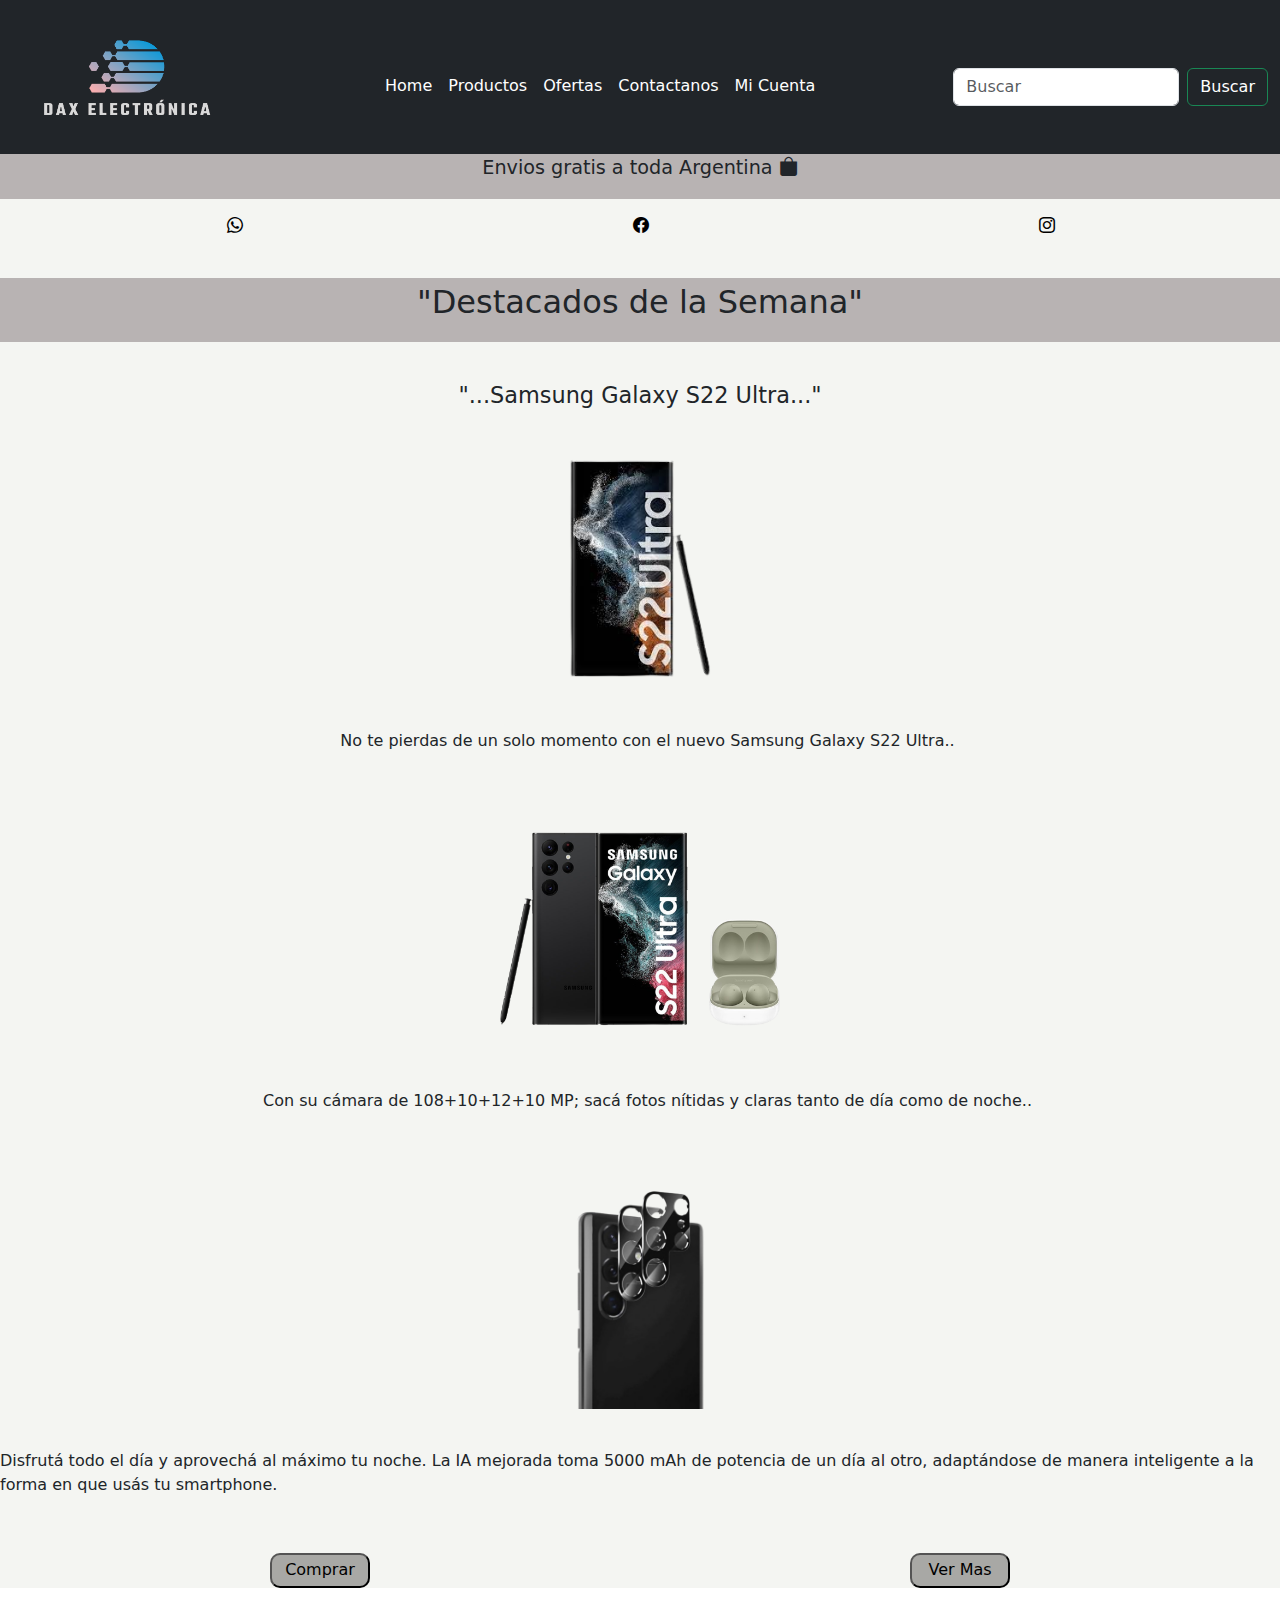
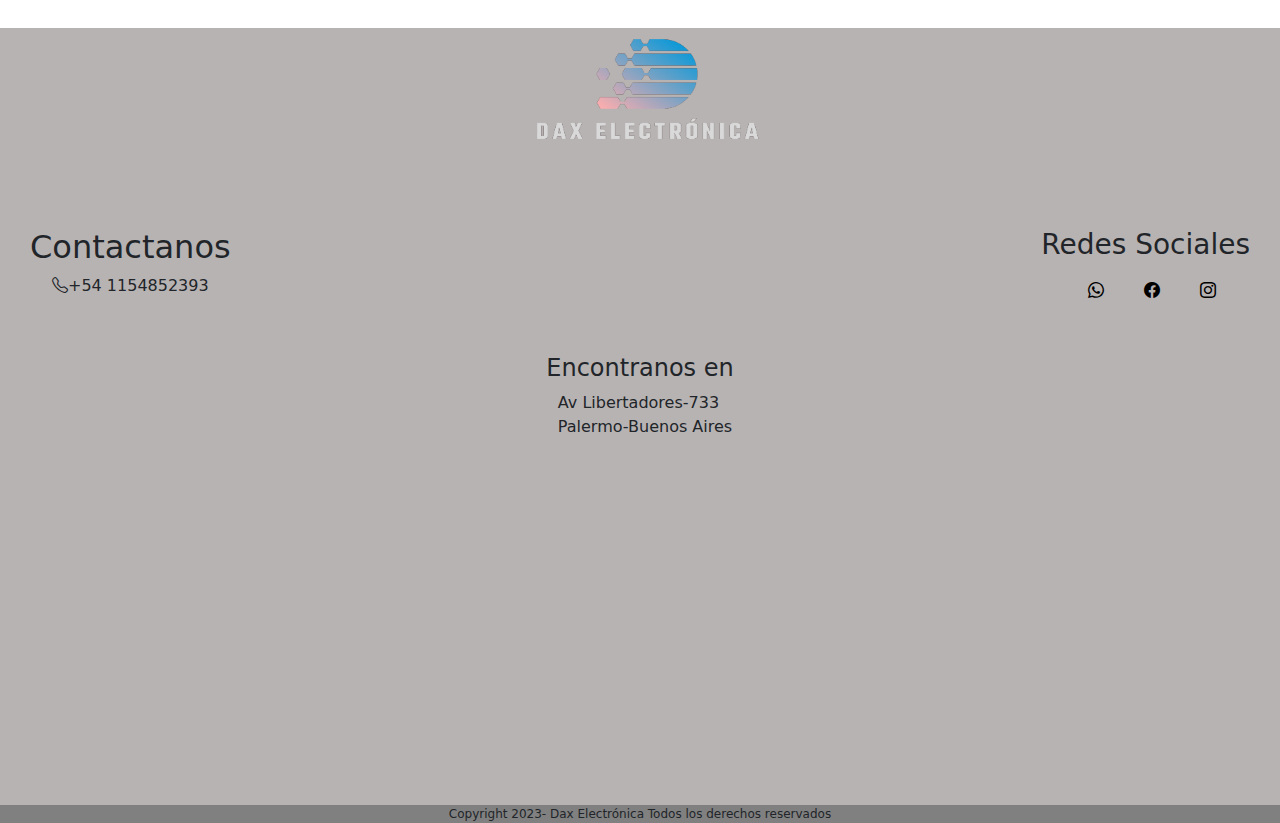
==== index.html @ 72f032a8 "correcciones" ====
<!DOCTYPE html>
<html lang="en">

<head>
  <meta charset="UTF-8">
  <meta http-equiv="X-UA-Compatible" content="IE=edge">
  <meta name="viewport" content="width=device-width, initial-scale=1.0">
  <link rel="stylesheet" href="https://cdn.jsdelivr.net/npm/bootstrap@5.3.0-alpha3/dist/css/bootstrap.min.css">
  <link rel="stylesheet" href="https://cdn.jsdelivr.net/npm/bootstrap-icons@1.10.5/font/bootstrap-icons.css">
  <link rel="stylesheet" href="./Styles/styles.css">
  <link rel="preconnect" href="https://fonts.googleapis.com">
  <link rel="preconnect" href="https://fonts.gstatic.com" crossorigin>
  <link href="https://fonts.googleapis.com/css2?family=Roboto+Condensed:wght@300&display=swap" rel="stylesheet">

  <title>Home</title>


</head>

<body>

  <header class="navbar navbar-expand-lg navbar-dark bg-dark">
    <div class="container-fluid">
      <a class="navbar-brand py-4" href="#"><img class="logo-i" src="./img/logo.png" alt=""></a>

      <button class="navbar-toggler" type="button" data-bs-toggle="collapse" data-bs-target="#navbarSupportedContent"
        aria-controls="navbarSupportedContent" aria-expanded="false" aria-label="Toggle navigation">
        <span class="navbar-toggler-icon"></span>
      </button>
      <nav class="collapse navbar-collapse barra" id="navbarSupportedContent">
        <ul class="navbar-nav m-auto mb-2 mb-lg-0">
          <li class="nav-item">
            <a class="nav-link active" aria-current="page" href="index.html">Home</a>
          </li>
          <li class="nav-item">
            <a class="nav-link active" aria-current="page" href="./pages/productos.html">Productos</a>
          </li>
          <li class="nav-item">
            <a class="nav-link active" aria-current="page" href="./pages/ofertas.html">Ofertas</a>
          </li>
          <li class="nav-item">
            <a class="nav-link active" aria-current="page" href="./pages/contacto.html">Contactanos</a>
          </li>
          <li class="nav-item">
            <a class="nav-link active" aria-current="page" href="./pages/micuenta.html">Mi Cuenta</a>
          </li>
        </ul>
        <form class="d-flex" role="search">
          <input class="form-control me-2" type="search" placeholder="Buscar" aria-label="Buscar">
          <button class="btn btn-outline-success text-white" type="submit">Buscar</button>
        </form>
      </nav>
    </div>
  </header>



  <main>

    <!-- Seccion Destacados -->

    <section class="section-dest">

      <div class="envios">

        <p class="envios-txt">Envios gratis a toda Argentina <i class="bi bi-bag-fill"></i></p>

      </div>

      <div class="icons-redes">
        <ul class="lista-redes">
          <li><a href="https://www.whatsapp.com/" target=blank><i class="bi bi-whatsapp sasa"></i></a></li>
          <li><a href="https://www.facebook.com/" target=blank><i class="bi bi-facebook"></i></a></li>
          <li><a href="https://www.instagram.com/" target=blank><i class="bi bi-instagram"></i></a></li>
          </li>
        </ul>

      </div>


      <div class="dest">

        <p class="destacados-txt">"Destacados de la Semana"</p>

      </div>

      

      <!-- Img y descripcion de los destacados -->


      <div class="prod-dest">


        <h1 class="s22">"...Samsung Galaxy S22 Ultra..."</h1>

        <div class="img-dest">
          <img class="dest1" src="./img/s22ultra2.png" alt="">
          <div class="div-text-dest">
            <p class="text-dest">No te pierdas de un solo momento con el nuevo Samsung Galaxy S22 Ultra..</p>
          </div>
          <img class="dest1" src="./img/s22ultra3.png" alt="">
          <div class="div-text-dest">
            <p class="text-dest">Con su cámara de 108+10+12+10 MP; sacá fotos nítidas y claras tanto de día como de
              noche..</p>
          </div>
          <img class="dest1" src="/img/s22ultra4.png" alt="">
          <p class="text-dest">Disfrutá todo el día y aprovechá al máximo tu noche. La IA mejorada toma 5000 mAh de
            potencia de un día al
            otro, adaptándose de manera inteligente a la forma en que usás tu smartphone.</p>
        </div>


        <div class="buttons-dest">

          <button class="buttons-dest1">Comprar</button>
          <button class="buttons-dest1">Ver Mas</button>

        </div>

      </div>

    </section>


  </main>

  <!-- Footer -->

  <!-- ==========Logo de footer========= -->
  <footer>

    <div class="footer-bg">

      <div class="logo-footer">

        <img class="img-footer" src="./img/logo.png" alt="">

      </div>



      <!-- contacto -->

      <div class="contenedor-contactanos">

        <div class="contacto">
          <h2>Contactanos</h2>
        </div>

        <div class="phone-icon">
          <i class="bi bi-telephone"></i>
          <p>+54 1154852393</p>
        </div>
      </div>


      <!-- Redes Sociales Footer -->

      <div class="redes-1">

        <div class="redes-txt">
          <h3>Redes Sociales</h3>
        </div>

        <div>
          <ul class="redes">
            <li><a href="https://www.whatsapp.com/" target="blank"><i class="bi bi-whatsapp"></i></a></li>
            <li><a href="https://www.facebook.com/" target="blank"><i class="bi bi-facebook"></i></a></li>
            <li><a href="https://www.instagram.com/" target="blank"><i class="bi bi-instagram"></i></a></li>
          </ul>
        </div>
      </div>


      <!-- ubicacion -->

      <div class="encontranos">
        <div class="txt-encontranos">
          <h4>Encontranos en</h4>
        </div>

        <div class="direccion">
          <p>Av Libertadores-733 <br>Palermo-Buenos Aires</p>
        </div>

      </div>




      <!-- Iframe Ubicacion mapa -->

      <div class="iframe-maps">
        <iframe class="iframe-map"
          src="https://www.google.com/maps/embed?pb=!1m18!1m12!1m3!1d26277.149569362628!2d-58.40352186523437!3d-34.58788109999998!2m3!1f0!2f0!3f0!3m2!1i1024!2i768!4f13.1!3m3!1m2!1s0x95bccab001c4f517%3A0xd9b7fad38c640a77!2sAv.%20del%20Libertador%20733%2C%20Buenos%20Aires!5e0!3m2!1ses!2sar!4v1683852298204!5m2!1ses!2sar"
          width="375'" height="250" style="border:0;" allowfullscreen="" loading="lazy"
          referrerpolicy="no-referrer-when-downgrade"></iframe>
      </div>


      <!-- =======Copyright======= -->
      <div class="copy">
        <span class="copy-txt">Copyright 2023- Dax Electrónica Todos los derechos reservados</span>
      </div>

    </div>

  </footer>

  <script src="https://cdn.jsdelivr.net/npm/bootstrap@5.3.0-alpha3/dist/js/bootstrap.bundle.min.js"></script>
</body>

</html>
---- Styles/styles.css ----
/* Reseteo CSS */

* {
    margin: 0;
    padding: 0;
    box-sizing: border-box;
}


.body {
    font-family: 'Roboto Condensed', sans-serif;
}


/* Inicio Movile/Index */

/* ========Header======== */


.logo-i{
    height: 90px;
}

/* Media Query Movile */

@media(min-width:375px) {


    .logo{
        height: 70px;
    }

/* ========main========= */

/* Seccion destacada Index */


.envios-txt {
    font-size: 1.1rem;
}

.envios {
    display: flex;
    justify-content: center;
    background-color: rgb(184, 179, 179);
}

.lista-redes {
    text-decoration: none;
    list-style-type: none;
    display: flex;
    justify-content: space-around;
    margin-top: 15px;
    margin-right: 30px;
}

.lista-redes a {
    color: black;
}

.section-dest {
    background-color: rgb(244, 245, 242);
}

/* Destacados de la semana */

.dest {
    display: flex;
    justify-content: center;
    margin-top: 40px;
    background-color:rgb(184, 179, 179) ;
}

.destacados-txt{
    font-size: 2rem;
}


.s22 {
    font-size: 1.4rem;
    margin-top: 40px;
    display: flex;
    justify-content: center;
}

.img-dest {
    display: flex;
    flex-direction: column;
    align-items: center;
    margin-top: 40px;
    gap: 40px;
}

.dest1 {
    height: 240px;
}

.desc-dest {
    margin-top: 40px;
}

.texto-dest {
    font-size: 0.9rem;
}


.div-text-dest {
    margin-left: 15px;
}


/* Botones Comprar y Ver Mas */


.buttons {
    display: flex;
    flex-direction: row;
}

.buttons-dest {
    margin-top: 40px;
    margin-bottom: 40px;
    display: flex;
    justify-content: space-around;
}

.buttons-dest1 {
    background-color: rgb(168, 168, 165);
    height: 35px;
    border-radius: 10px;
    width: 100px;
}

/* aqui va css de una img de pago */


/* ========Footer========== */


.footer-bg {
    background-color: rgb(184, 179, 179);
}

.img-footer {
    height: 120px;
}

.logo-footer {
    display: flex;
    justify-content: center;
}

/* Contacto-Redes y Ubicacion local */


.contacto {
    display: flex;
    justify-content: center;
    margin-top: 40px;
}


.phone-icon {
    display: flex;
    justify-content: center;
}


.redes-txt {
    display: flex;
    justify-content: center;
    margin-top: 40px;
}

.redes {
    display: flex;
    justify-content: center;
    margin-top: 10px;
    gap: 40px;
    margin-right: 20px;
}

.redes li {
    text-decoration: none;
    list-style-type: none;
}

.redes li a {
    color: black;
}



.direccion {
    display: flex;
    justify-content: center;
    margin-left: 10px;
}


.txt-encontranos {
    display: flex;
    justify-content: center;
    margin-top: 40px;
}
/* Iframe google maps-Ubicacion Local */

.iframe-maps {
    border-radius: 10px;
    margin-top: 40px;
    display: flex;
    justify-content: center;
}

.copy {
    margin-top: 40px;
    display: flex;
    justify-content: center;
    background-color: grey;
}

.copy-txt {
    font-size: 0.75rem;
}

}

/*======Fin media querys Movile======*/


/*=====Media querys desktop=======*/


@media(min-width:1023px) {


    .envios-txt{
        font-size: 1.2rem;
    }

    .contenedor-contactanos{
        display: inline-block;
        justify-content: start;
        margin-top: 40px;
        margin-left: 30px;
    }

    .redes-1{
        display:block;
        float: right;
        margin-top: 40px;
        margin-right:30px;
    }

    .iframe-map{
        width:85%;
        margin: 10px;
    }

}
/*=== Fin Media Querys Desktop=== */




/* Inicio Seccion productos/Movile */

@media(min-width:375px){

.logo-p{
    height: 90px;
}

/* ======Main======*/


/* Seccion Productos */

.productos{
    display: flex;
    justify-content: center;
    background-color: rgb(184, 179, 179);
    margin-top: 40px;
}

.producto-1{
    border: solid black 2px;
    width:250px;
}

.titulo-1{
    display: flex;
    justify-content: center;
    font-size: 1.1rem;
}
.img-1{
    height: 150px;
}


.desc-text-1{
    font-size:0.9rem;
    margin: 5px;
}

.precio{
    display: flex;
    justify-content: center;
    margin-bottom: 25px;
}

.btns{
    display: flex;
    justify-content: space-around;
    margin-bottom: 20px;
}

.img-prd{
    display: flex;
    justify-content: center;
}

.buttons{
    height: 35px;
    border-radius: 10px;
}
.buttons p{
    font-size: 0.9rem;
}

.contenedor-productos{
    display: flex;
    flex-direction: column;
    align-items: center;
    gap: 25px;
    margin-top: 40px;
    margin-bottom: 40px;
}

}

/* Fin seccion productos */



/* Media Querys Desktop/Productos*/

@media (min-width:1023px){

.contenedor-productos{
    display: flex;
    justify-content: space-around;
    flex-direction: row;
    flex-wrap: wrap;
    gap: 30px;
}

}


/* Seccion ofertas/Movile */

@media(min-width:375px){


/* Main */

.contenedor-ofertas{
    display: flex;
    flex-direction: column;
    align-items: center;
    gap: 20px;
    margin-top: 20px;
    margin-bottom: 25px;
}


.ofertas-txt{
    display: flex;
    justify-content: center;
    margin-top: 40px;
    margin-bottom: 40px;
    background-color: rgb(184, 179, 179);
}

.ofertas{
    font-size: 1.1rem;
}

}

/* Media Querys Desktop/Ofertas */

@media (min-width:1023px){

    .contenedor-ofertas{
        display: flex;
        flex-direction: row;
        flex-wrap: wrap;
        justify-content: space-around;
        gap: 40px;
    }

}


/* Seccion contacto/Movile */

@media(min-width:375px){

.contacto-txt{
    display: flex;
    flex-direction: column;
    align-items: center;
    margin-top: 40px;
    background-color:rgb(184, 179, 179) ;
}

.container-redes{
    display: grid;
    grid-template-columns: 1fr;
    justify-items: center;
}

.redes-4{
    margin-top: 40px;
}

.lista-redes-4 li{
    list-style-type: none;
    text-decoration: none;
}

.lista-redes-4{
    display: flex;
    justify-content: space-between;
    margin-right: 25px;
    margin-top: 20px;
}

.nro-cont{
    margin-left: 5px;
}


.div-telefono{
    margin-top: 40px;
}

.div-direccion{
    margin-top: 40px;
}

.direccion-sucursal{
    display: flex;
    flex-direction: column;
    align-items: center;
}

.div-iframe{
    display: flex;
    flex-direction: column;
    align-items: center;
}

.map-ifr{
    width: 85%;
    margin: 15px;
    height: 220px;
}

.cont-logo{
    display: flex;
    justify-content: center;
    background-color:rgb(184, 179, 179) ;
    width: 100%;
    margin-top: 90px;
}


}


/* Media Querys Deskto/Redes */

@media (min-width:1023px){


    .container-redes{
        display: grid;
        grid-template-columns: repeat(3,1fr);
        justify-items: center ;
    }

    .contactate-txt{
        font-size: 1.2rem;
    }
}



/* Inicio Seccion Mi Cuenta/Movile */

@media(min-width:375px){

.formulario-registro{
    background-color:rgb(184, 179, 179);
}


.formulario5{
    display: flex;
    flex-direction: column;
    align-items: center;
}

.login-5{
    gap: 20px;
    margin-top:25px;
}

.iniciar-sesion-registrarse{
    font-size: 1.1rem;
}

.mi-cuenta{
    display: flex;
    justify-content: center;
    margin-top: 40px;
    margin-bottom: 40px;
    background-color: rgb(184, 179, 179);
}

.titulo{
    font-size: 1.2rem;
}

/* Formulario Registro/Login */

form{
    margin-top:20px;
}

.olv-contr{
    margin-top: 30px;
    margin-left: 10px;
}

.olv-contr a{
    color: black;
}

.button-login{
    margin-top: 30px;
    width:120px;
    border-radius: 15px;
    height: 35px;
    margin-bottom: 20px;

}

.formulario-registro2{
    margin-top: 40px;
    background-color:rgb(184, 179, 179);
}

.footer-5{
    margin-top: 30px;
}

}

/* Media Query Mi cuenta/Desktop */

@media(min-width:1023px){

    .contenedor5{
        display: grid;
        grid-template-columns: repeat(2,1fr);
        justify-items: center;
        width: 100%;
        gap: 20px;
    }

    .formulario-registro{
        height: 413,03px;
        width: 100%;
    }

    .formulario-registro2{
        width: 100%;
        margin: 0;
    }

}
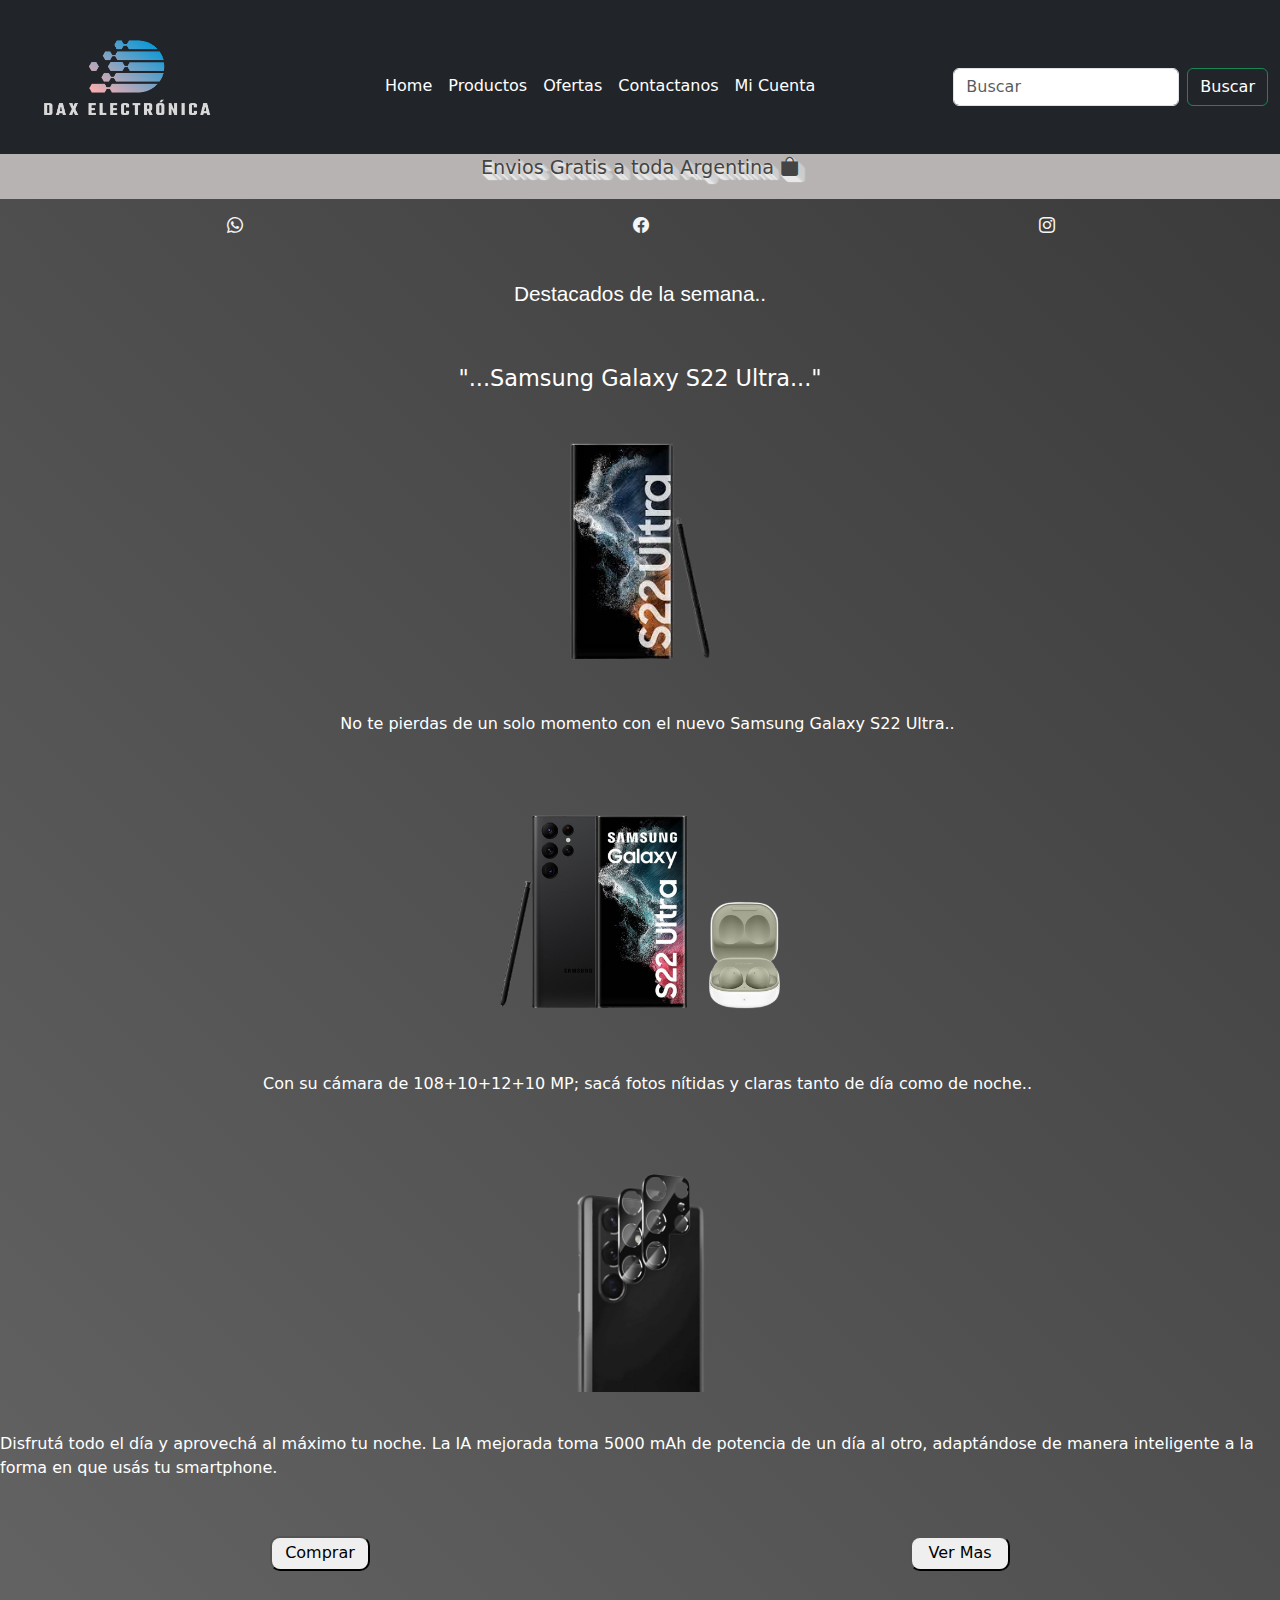
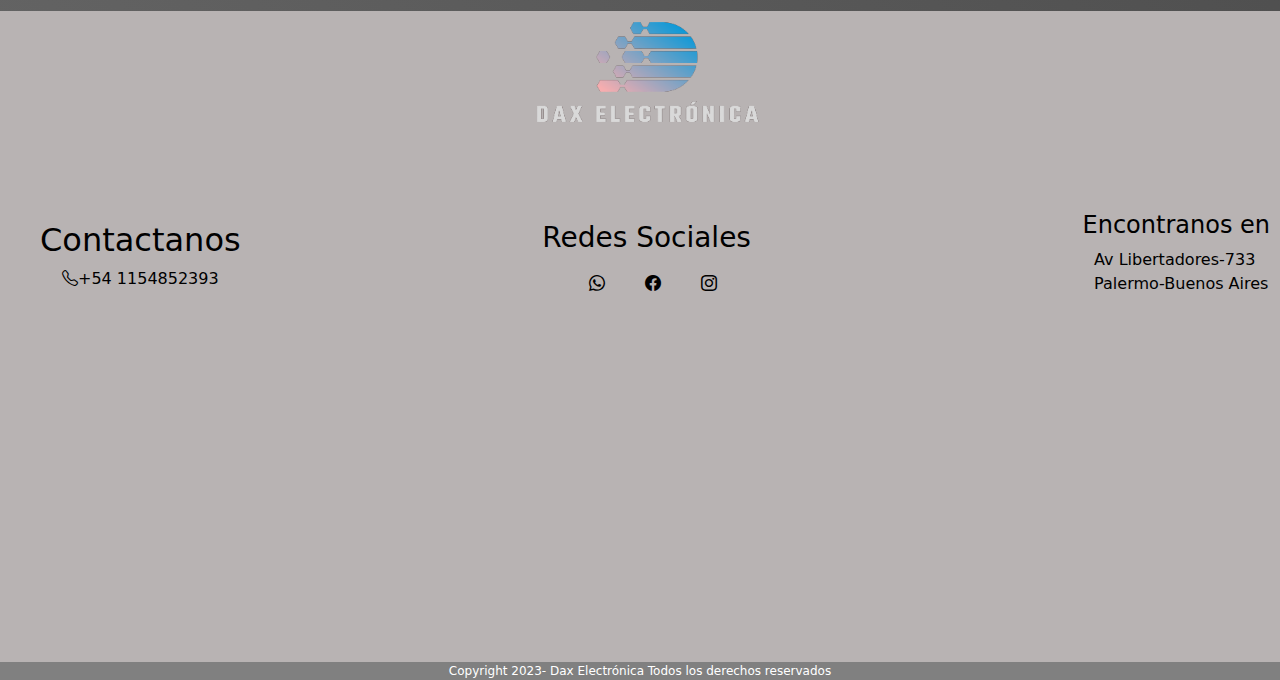
==== commit 932ba289: "sass" ====
--- a/index.html
+++ b/index.html
@@ -12,12 +12,17 @@
   <link rel="preconnect" href="https://fonts.gstatic.com" crossorigin>
   <link href="https://fonts.googleapis.com/css2?family=Roboto+Condensed:wght@300&display=swap" rel="stylesheet">
 
-  <title>Home</title>
+  <title>Tu Tienda de Electrónicos de confianza | Home</title>
+
+  <meta name="description"
+   content="Vendemos los mejores electronicos y somos lider en confianza en venta de celulares, accesorios, laptops,entre otras cosas mas">
+
 
 
 </head>
 
 <body>
+  
 
   <header class="navbar navbar-expand-lg navbar-dark bg-dark">
     <div class="container-fluid">
@@ -63,15 +68,17 @@
 
       <div class="envios">
 
-        <p class="envios-txt">Envios gratis a toda Argentina <i class="bi bi-bag-fill"></i></p>
-
-      </div>
+      <div id="demotext"><p class="envios-txt">Envios Gratis a toda Argentina <i class="bi bi-bag-fill"></i></p></div>
+
+    </div>
+
+      
 
       <div class="icons-redes">
         <ul class="lista-redes">
-          <li><a href="https://www.whatsapp.com/" target=blank><i class="bi bi-whatsapp sasa"></i></a></li>
-          <li><a href="https://www.facebook.com/" target=blank><i class="bi bi-facebook"></i></a></li>
-          <li><a href="https://www.instagram.com/" target=blank><i class="bi bi-instagram"></i></a></li>
+          <li><a href="https://www.whatsapp.com/" target=blank><i class="bi bi-whatsapp items"></i></a></li>
+          <li><a href="https://www.facebook.com/" target=blank><i class="bi bi-facebook items"></i></a></li>
+          <li><a href="https://www.instagram.com/" target=blank><i class="bi bi-instagram items"></i></a></li>
           </li>
         </ul>
 
@@ -80,7 +87,7 @@
 
       <div class="dest">
 
-        <p class="destacados-txt">"Destacados de la Semana"</p>
+        <div><p class="destacados-txt">Destacados de la semana..</p></div>
 
       </div>
 
@@ -127,6 +134,7 @@
 
   <!-- Footer -->
 
+
   <!-- ==========Logo de footer========= -->
   <footer>
 
@@ -142,17 +150,20 @@
 
       <!-- contacto -->
 
+      <div class="container-redes1">
+        
       <div class="contenedor-contactanos">
 
         <div class="contacto">
-          <h2>Contactanos</h2>
+          <h2 class="color-tipografia-fter">Contactanos</h2>
         </div>
 
         <div class="phone-icon">
           <i class="bi bi-telephone"></i>
-          <p>+54 1154852393</p>
-        </div>
-      </div>
+          <p class="color-tipografia-fter">+54 1154852393</p>
+        </div>
+      </div>
+    
 
 
       <!-- Redes Sociales Footer -->
@@ -160,7 +171,7 @@
       <div class="redes-1">
 
         <div class="redes-txt">
-          <h3>Redes Sociales</h3>
+          <h3 class="color-tipografia-fter">Redes Sociales</h3>
         </div>
 
         <div>
@@ -177,14 +188,16 @@
 
       <div class="encontranos">
         <div class="txt-encontranos">
-          <h4>Encontranos en</h4>
+          <h4 class="color-tipografia-fter">Encontranos en</h4>
         </div>
 
         <div class="direccion">
-          <p>Av Libertadores-733 <br>Palermo-Buenos Aires</p>
-        </div>
-
-      </div>
+          <p class="color-tipografia-fter">Av Libertadores-733 <br>Palermo-Buenos Aires</p>
+        </div>
+
+      </div>
+
+    </div>
 
 
 
@@ -204,6 +217,7 @@
         <span class="copy-txt">Copyright 2023- Dax Electrónica Todos los derechos reservados</span>
       </div>
 
+
     </div>
 
   </footer>
@@ -211,4 +225,5 @@
   <script src="https://cdn.jsdelivr.net/npm/bootstrap@5.3.0-alpha3/dist/js/bootstrap.bundle.min.js"></script>
 </body>
 
-</html>+</html>
+
--- a/Styles/styles.css
+++ b/Styles/styles.css
@@ -7,9 +7,42 @@
 }
 
 
-.body {
-    font-family: 'Roboto Condensed', sans-serif;
-}
+/* Generador de animaciones/Sombras /Compartido */
+
+#demotext {
+    color: #444444;
+    background: rgb(184, 179, 179);
+    text-shadow: 1px 0px 1px #CCCCCC, 0px 1px 1px #EEEEEE, 2px 1px 1px #CCCCCC, 1px 2px 1px #EEEEEE, 3px 2px 1px #CCCCCC, 2px 3px 1px #EEEEEE, 4px 3px 1px #CCCCCC, 3px 4px 1px #EEEEEE, 5px 4px 1px #CCCCCC, 4px 5px 1px #EEEEEE, 6px 5px 1px #CCCCCC, 5px 6px 1px #EEEEEE, 7px 6px 1px #CCCCCC;
+    color: #444444;
+    background: rgb(184, 179, 179);
+    }
+ 
+
+
+/* Fondo animado */
+
+body{
+    width: 100%;
+    height: 100vh;
+    color: #fff;
+    background: linear-gradient(45deg, grey, black);
+    background-size: 400% 400%;
+    position: relative;
+    animation: cambiar 10s ease-in-out infinite;
+}
+
+
+@keyframes cambiar{
+    0%{background-position: 0 50%;}
+    50%{background-position: 100% 50%;}
+    100%{background-position: 0 50%;}
+}
+
+
+
+
+
+
 
 
 /* Inicio Movile/Index */
@@ -26,11 +59,8 @@
 @media(min-width:375px) {
 
 
-    .logo{
-        height: 70px;
-    }
-
 /* ========main========= */
+
 
 /* Seccion destacada Index */
 
@@ -38,6 +68,7 @@
 .envios-txt {
     font-size: 1.1rem;
 }
+
 
 .envios {
     display: flex;
@@ -55,12 +86,10 @@
 }
 
 .lista-redes a {
-    color: black;
-}
-
-.section-dest {
-    background-color: rgb(244, 245, 242);
-}
+    color: whitesmoke;
+}
+
+
 
 /* Destacados de la semana */
 
@@ -68,11 +97,11 @@
     display: flex;
     justify-content: center;
     margin-top: 40px;
-    background-color:rgb(184, 179, 179) ;
 }
 
 .destacados-txt{
-    font-size: 2rem;
+    font-size: 1.3rem;
+    font-family:'Franklin Gothic Medium', 'Arial Narrow', Arial, sans-serif;
 }
 
 
@@ -124,15 +153,17 @@
     justify-content: space-around;
 }
 
+.buttons-dest1:hover{
+    color: black;
+    background-color: grey;
+}
+
 .buttons-dest1 {
-    background-color: rgb(168, 168, 165);
     height: 35px;
     border-radius: 10px;
     width: 100px;
 }
 
-/* aqui va css de una img de pago */
-
 
 /* ========Footer========== */
 
@@ -159,10 +190,14 @@
     margin-top: 40px;
 }
 
+.color-tipografia-fter{
+    color: black;
+}
 
 .phone-icon {
     display: flex;
     justify-content: center;
+    color: black;
 }
 
 
@@ -223,10 +258,23 @@
     font-size: 0.75rem;
 }
 
+
 }
 
 /*======Fin media querys Movile======*/
 
+
+/* ====Media Querys Tablet */
+
+@media (min-width:700px){
+
+
+    .container-redes1{
+        display: flex;
+        justify-content: space-between;
+        margin: 10px;
+    }
+}
 
 /*=====Media querys desktop=======*/
 
@@ -245,6 +293,8 @@
         margin-left: 30px;
     }
 
+
+
     .redes-1{
         display:block;
         float: right;
@@ -257,7 +307,10 @@
         margin: 10px;
     }
 
-}
+
+}
+
+
 /*=== Fin Media Querys Desktop=== */
 
 
@@ -279,13 +332,19 @@
 .productos{
     display: flex;
     justify-content: center;
-    background-color: rgb(184, 179, 179);
-    margin-top: 40px;
-}
+    margin-top: 40px;
+}
+
 
 .producto-1{
-    border: solid black 2px;
+    border: solid white 1.5px;
     width:250px;
+   
+}
+
+.productos-txt{
+    font-size: 2rem;
+    font-family: 'Franklin Gothic Medium', 'Arial Narrow', Arial, sans-serif;
 }
 
 .titulo-1{
@@ -320,12 +379,19 @@
     justify-content: center;
 }
 
+.buttons:hover{
+    color: black;
+    background-color:grey;
+}
+
 .buttons{
+    border-radius: 10px;
     height: 35px;
-    border-radius: 10px;
-}
+}
+
 .buttons p{
     font-size: 0.9rem;
+    margin-left: 2px;
 }
 
 .contenedor-productos{
@@ -340,6 +406,23 @@
 }
 
 /* Fin seccion productos */
+
+
+/* Media Querys Tablet */
+
+@media(min-width:700px){
+
+    .contenedor-productos{
+        display: flex;
+        flex-wrap: wrap;
+        flex-direction: row;
+        justify-content: space-evenly;
+        gap: 20px;
+    }
+
+
+
+}
 
 
 
@@ -353,6 +436,10 @@
     flex-direction: row;
     flex-wrap: wrap;
     gap: 30px;
+}
+
+.encontranos{
+    margin-top: 30px;
 }
 
 }
@@ -380,14 +467,29 @@
     justify-content: center;
     margin-top: 40px;
     margin-bottom: 40px;
-    background-color: rgb(184, 179, 179);
 }
 
 .ofertas{
-    font-size: 1.1rem;
-}
-
-}
+    font-size: 2rem;
+    font-family: 'Franklin Gothic Medium', 'Arial Narrow', Arial, sans-serif;
+    margin-bottom: 30px;
+}
+
+}
+
+/* Media Querys tablet */
+
+@media(min-width:700px){
+
+    .contenedor-ofertas{
+        display: flex;
+        flex-direction: row;
+        flex-wrap: wrap;
+        justify-content: space-around;
+    }
+
+}
+
 
 /* Media Querys Desktop/Ofertas */
 
@@ -413,7 +515,6 @@
     flex-direction: column;
     align-items: center;
     margin-top: 40px;
-    background-color:rgb(184, 179, 179) ;
 }
 
 .container-redes{
@@ -422,6 +523,11 @@
     justify-items: center;
 }
 
+.contactate-txt{
+    font-size: 1.3rem;
+    font-family: 'Franklin Gothic Medium', 'Arial Narrow', Arial, sans-serif;
+}
+
 .redes-4{
     margin-top: 40px;
 }
@@ -469,6 +575,10 @@
     height: 220px;
 }
 
+.logo-contacto{
+    height: 90px;
+}
+
 .cont-logo{
     display: flex;
     justify-content: center;
@@ -480,32 +590,67 @@
 
 }
 
-
-/* Media Querys Deskto/Redes */
-
-@media (min-width:1023px){
-
+/* Media Querys Tablet */
+
+@media(min-width:700px){
+
+.container-redes{
+    display: flex;
+    flex-direction: row;
+    flex-wrap: wrap;
+    justify-content: space-around;
+    gap: 20px;
+}
+
+.contactate-txt{
+    font-size: 1.6rem;
+}
+
+
+.txt-contacto{
+    font-size: 1.3rem;
+}
+
+
+}
+
+
+/* Media Querys Desktop/Contacto */
+
+@media(min-width:1023px){
 
     .container-redes{
         display: grid;
+        flex-direction: row;
         grid-template-columns: repeat(3,1fr);
         justify-items: center ;
     }
 
     .contactate-txt{
-        font-size: 1.2rem;
-    }
-}
-
+        font-size: 2rem;
+    }
+    
+
+    .txt-contacto{
+
+        font-size: 2rem;
+
+    }
+
+    .logo-contacto{
+        height: 150px;
+    }
+
+    .contactate-txt{
+        font-size: 1.4rem;
+        margin-bottom: 60px;
+    }
+}
 
 
 /* Inicio Seccion Mi Cuenta/Movile */
 
 @media(min-width:375px){
-
-.formulario-registro{
-    background-color:rgb(184, 179, 179);
-}
 
 
 .formulario5{
@@ -520,7 +665,8 @@
 }
 
 .iniciar-sesion-registrarse{
-    font-size: 1.1rem;
+    font-size: 1.3rem;
+    font-family: 'Franklin Gothic Medium', 'Arial Narrow', Arial, sans-serif;
 }
 
 .mi-cuenta{
@@ -528,7 +674,6 @@
     justify-content: center;
     margin-top: 40px;
     margin-bottom: 40px;
-    background-color: rgb(184, 179, 179);
 }
 
 .titulo{
@@ -547,7 +692,12 @@
 }
 
 .olv-contr a{
+    color: white;
+}
+
+.button-login:hover{
     color: black;
+    background-color: grey;
 }
 
 .button-login{
@@ -561,12 +711,39 @@
 
 .formulario-registro2{
     margin-top: 40px;
-    background-color:rgb(184, 179, 179);
 }
 
 .footer-5{
     margin-top: 30px;
 }
+
+}
+
+/* Media Query Tablet */
+
+@media(min-width:700px){
+
+    .contenedor5{
+        display: flex;
+        flex-wrap: wrap;
+        flex-direction: row;
+        justify-content: space-around;
+    }
+
+    .iniciar-sesion-registrarse{
+        font-size: 1.5rem;
+    }
+    
+    .formulario-registro{
+        height: 413,03px;
+        width: 100%;
+        margin-bottom: 20px;
+    }
+
+    .formulario-registro2{
+        width: 100%;
+        margin: 0;
+    }
 
 }
 
@@ -581,7 +758,10 @@
         width: 100%;
         gap: 20px;
     }
-
+    .iniciar-sesion-registrarse{
+        font-size: 2rem;
+    }
+    
     .formulario-registro{
         height: 413,03px;
         width: 100%;
@@ -593,34 +773,3 @@
     }
 
 }
-
-
-
-
-
-
-
-
-
-
-
-
-
-
-
-
-
-
-
-
-
-
-
-
-
-
-
-
-
-
-
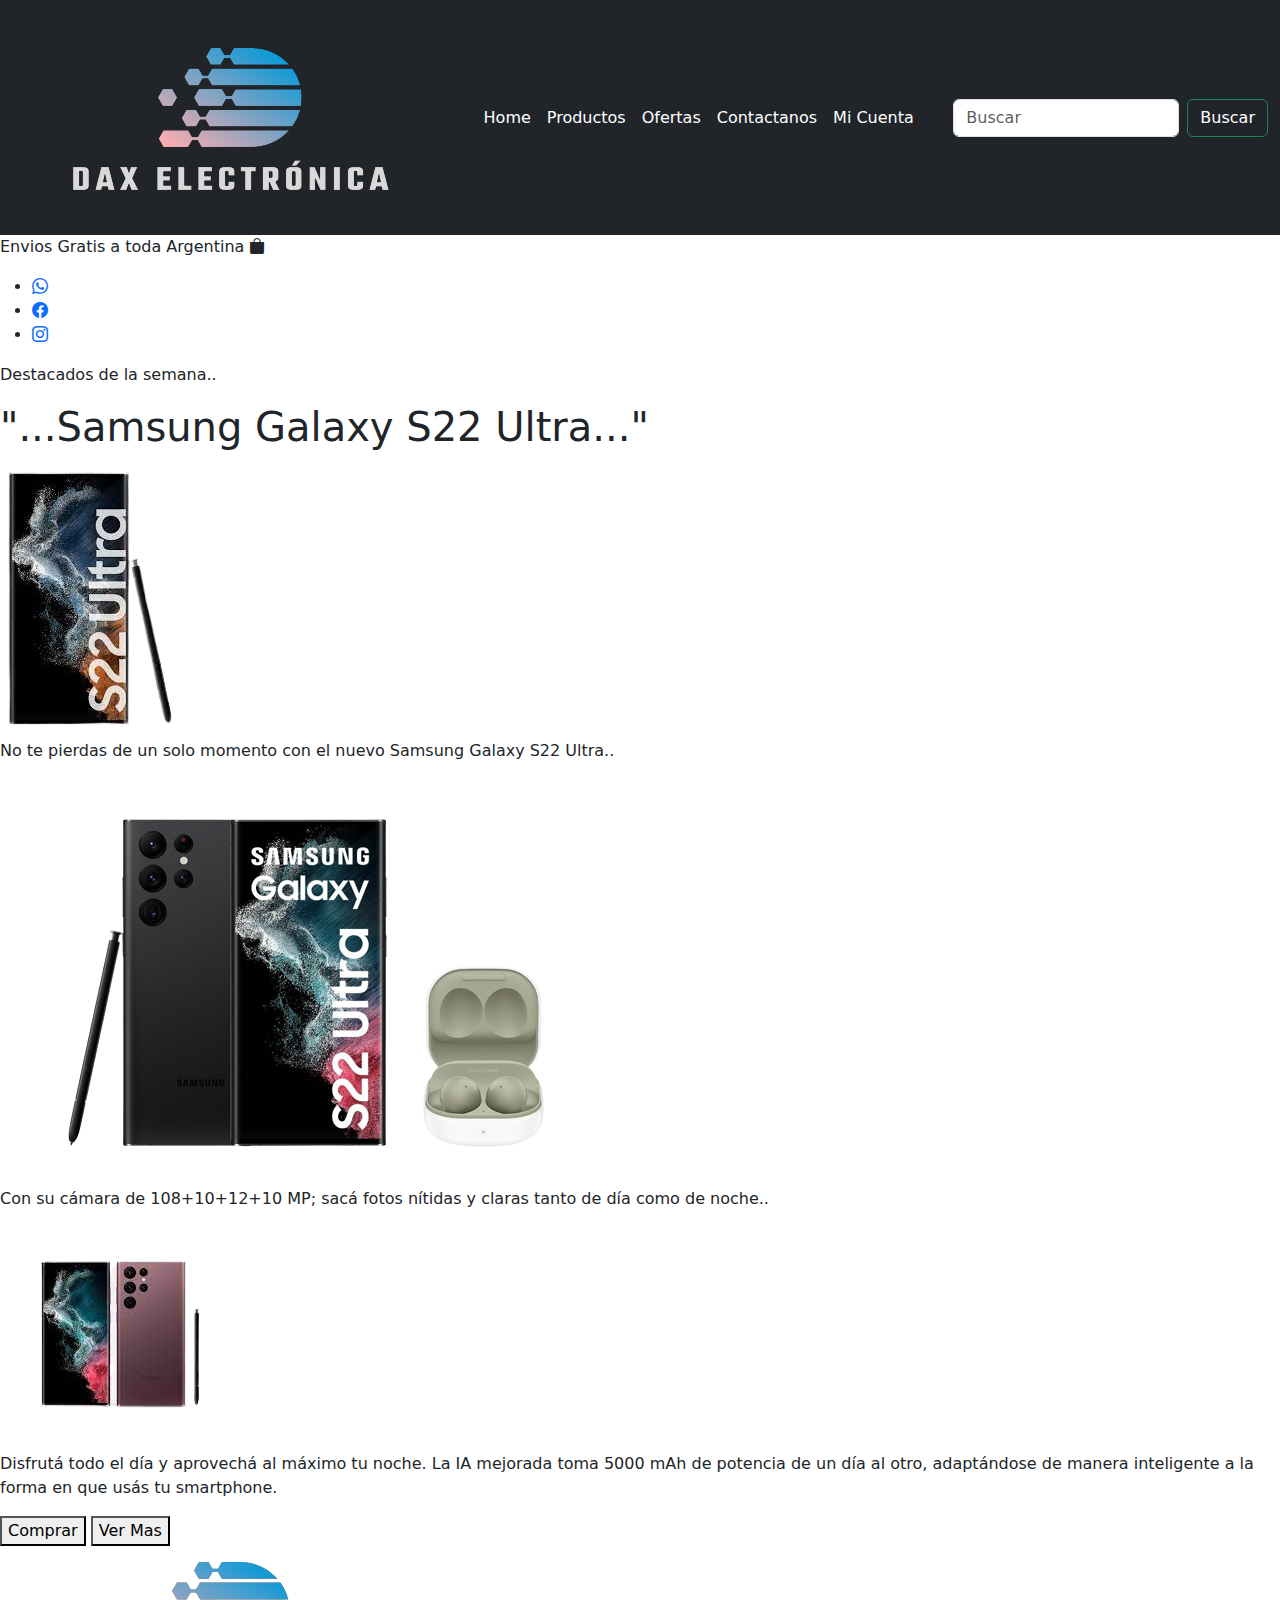
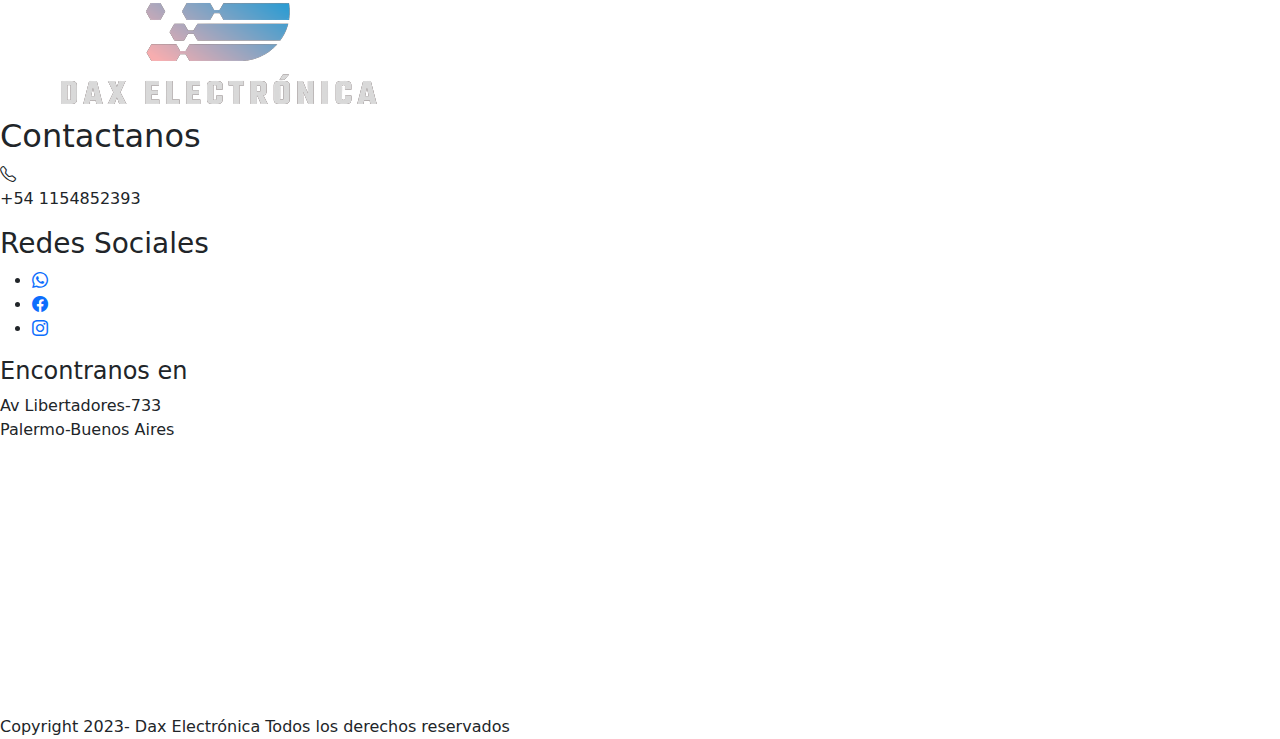
==== commit 4b9dbe4a: "img" ====
--- a/index.html
+++ b/index.html
@@ -26,7 +26,7 @@
 
   <header class="navbar navbar-expand-lg navbar-dark bg-dark">
     <div class="container-fluid">
-      <a class="navbar-brand py-4" href="#"><img class="logo-i" src="./img/logo.png" alt=""></a>
+      <a class="navbar-brand py-4" href="#"><img class="logo-i" src="./img/logo.png" alt="Logo de la tienda"></a>
 
       <button class="navbar-toggler" type="button" data-bs-toggle="collapse" data-bs-target="#navbarSupportedContent"
         aria-controls="navbarSupportedContent" aria-expanded="false" aria-label="Toggle navigation">
@@ -102,16 +102,16 @@
         <h1 class="s22">"...Samsung Galaxy S22 Ultra..."</h1>
 
         <div class="img-dest">
-          <img class="dest1" src="./img/s22ultra2.png" alt="">
+          <img class="dest1" src="./img/s22ultra2.png" alt="Destacado de la semana, imagen Telefono Samsung S22">
           <div class="div-text-dest">
             <p class="text-dest">No te pierdas de un solo momento con el nuevo Samsung Galaxy S22 Ultra..</p>
           </div>
-          <img class="dest1" src="./img/s22ultra3.png" alt="">
+          <img class="dest1" src="./img/s22ultra3.png" alt="Destacado de la semana, imagen Telefono Samsung S22">
           <div class="div-text-dest">
             <p class="text-dest">Con su cámara de 108+10+12+10 MP; sacá fotos nítidas y claras tanto de día como de
               noche..</p>
           </div>
-          <img class="dest1" src="/img/s22ultra4.png" alt="">
+          <img class="dest1" src="/img/s22pink.png" alt="Destacado de la semana, imagen Telefono Samsung S2">
           <p class="text-dest">Disfrutá todo el día y aprovechá al máximo tu noche. La IA mejorada toma 5000 mAh de
             potencia de un día al
             otro, adaptándose de manera inteligente a la forma en que usás tu smartphone.</p>
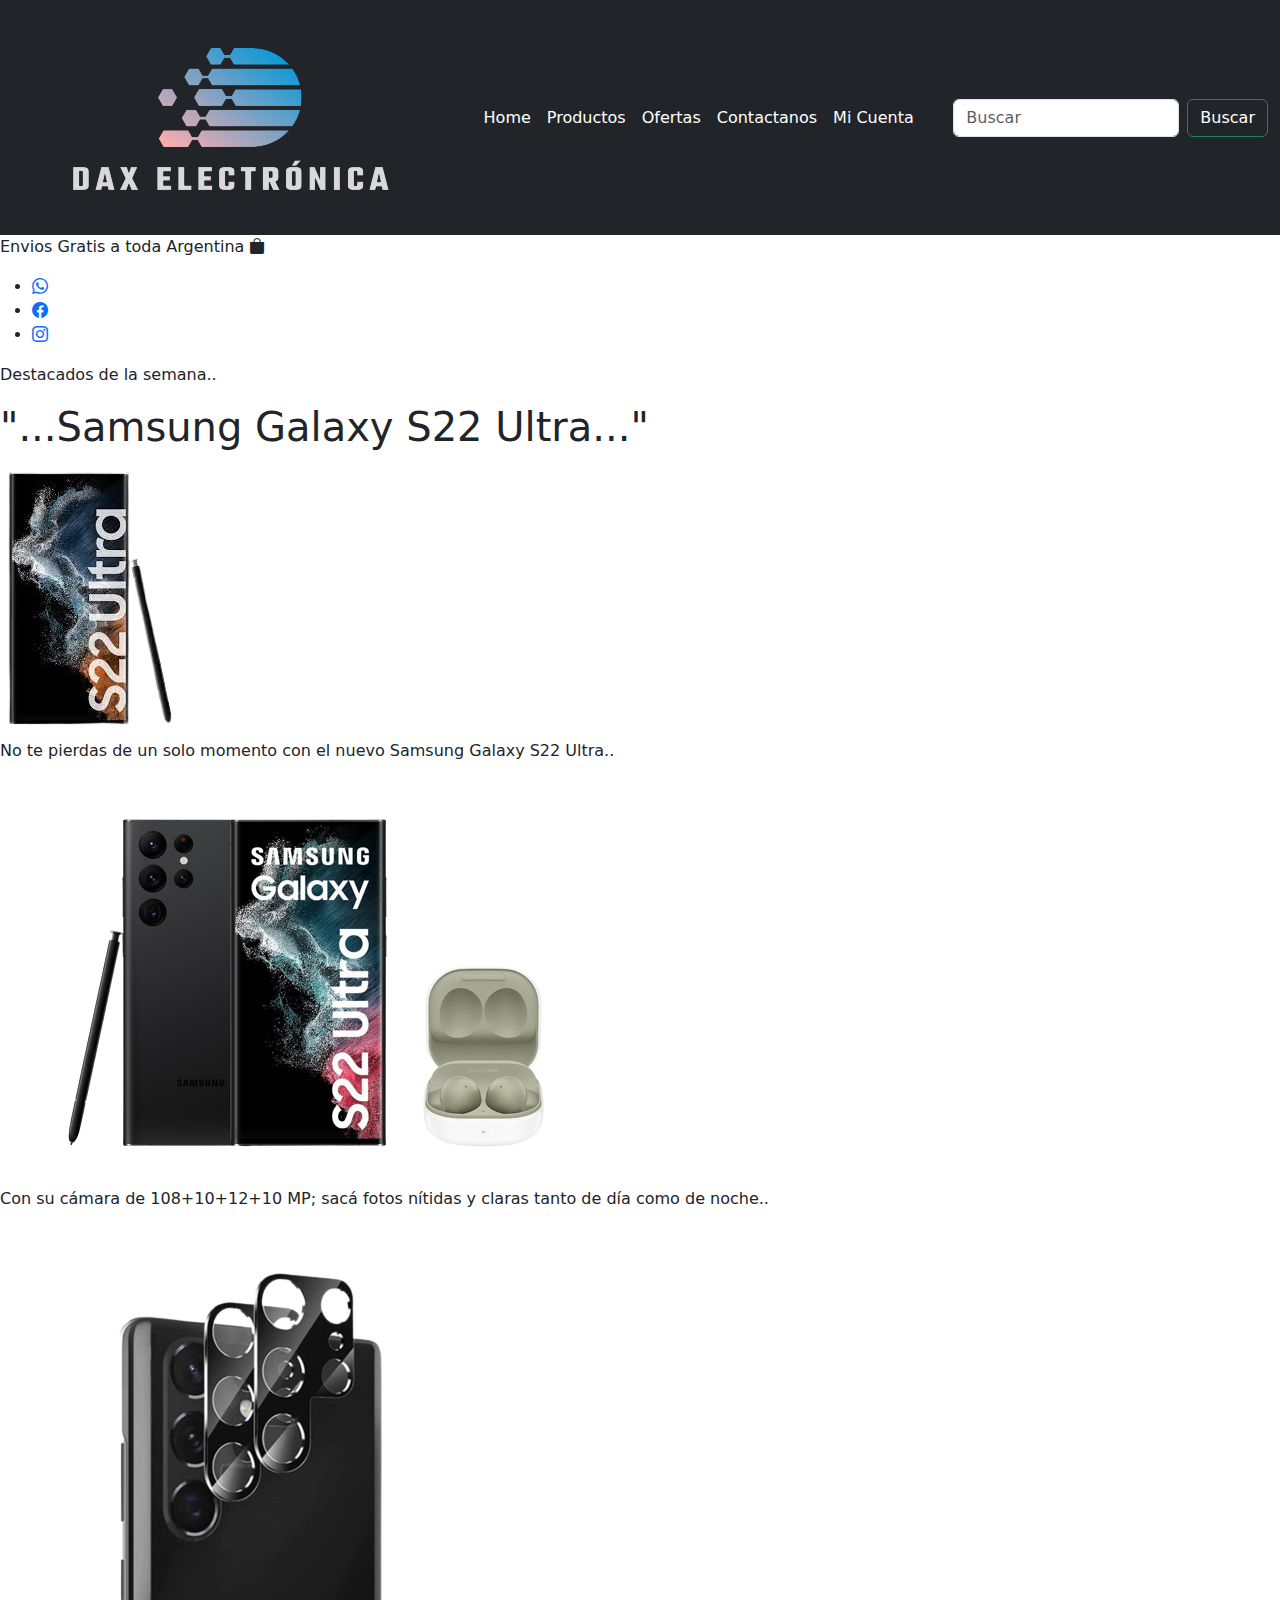
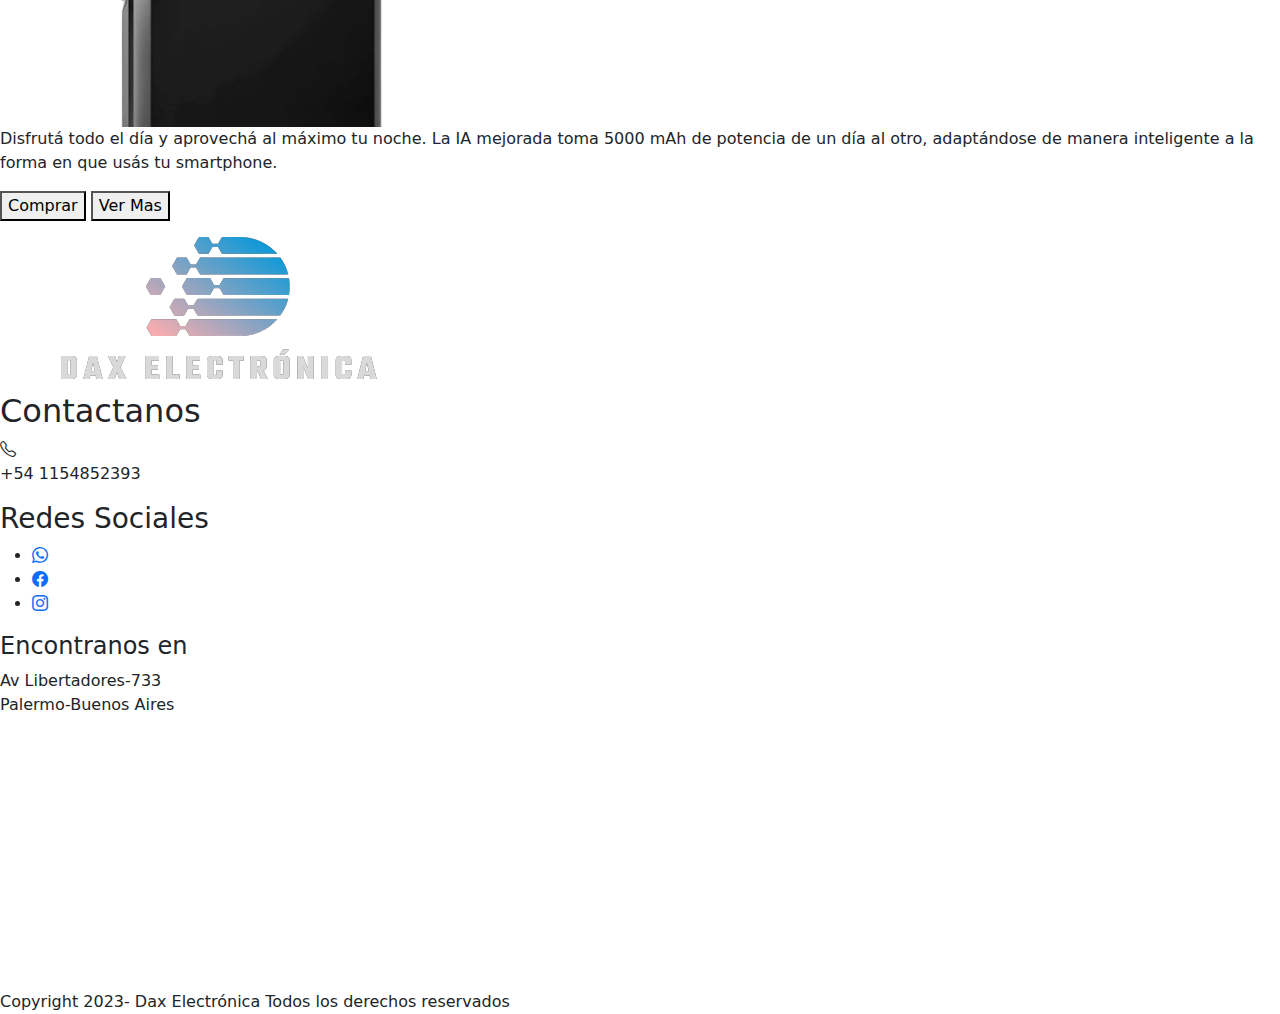
==== commit d11375aa: "img" ====
--- a/index.html
+++ b/index.html
@@ -87,7 +87,7 @@
 
       <div class="dest">
 
-        <div><p class="destacados-txt">Destacados de la semana..</p></div>
+        <div><p>Destacados de la semana..</p></div>
 
       </div>
 
@@ -111,7 +111,7 @@
             <p class="text-dest">Con su cámara de 108+10+12+10 MP; sacá fotos nítidas y claras tanto de día como de
               noche..</p>
           </div>
-          <img class="dest1" src="/img/s22pink.png" alt="Destacado de la semana, imagen Telefono Samsung S2">
+          <img class="dest1" src="/img/s22ultra4.png" alt="#">
           <p class="text-dest">Disfrutá todo el día y aprovechá al máximo tu noche. La IA mejorada toma 5000 mAh de
             potencia de un día al
             otro, adaptándose de manera inteligente a la forma en que usás tu smartphone.</p>
@@ -120,8 +120,8 @@
 
         <div class="buttons-dest">
 
-          <button class="buttons-dest1">Comprar</button>
-          <button class="buttons-dest1">Ver Mas</button>
+          <button> Comprar</button>
+          <button> Ver Mas</button>
 
         </div>
 
@@ -199,9 +199,6 @@
 
     </div>
 
-
-
-
       <!-- Iframe Ubicacion mapa -->
 
       <div class="iframe-maps">
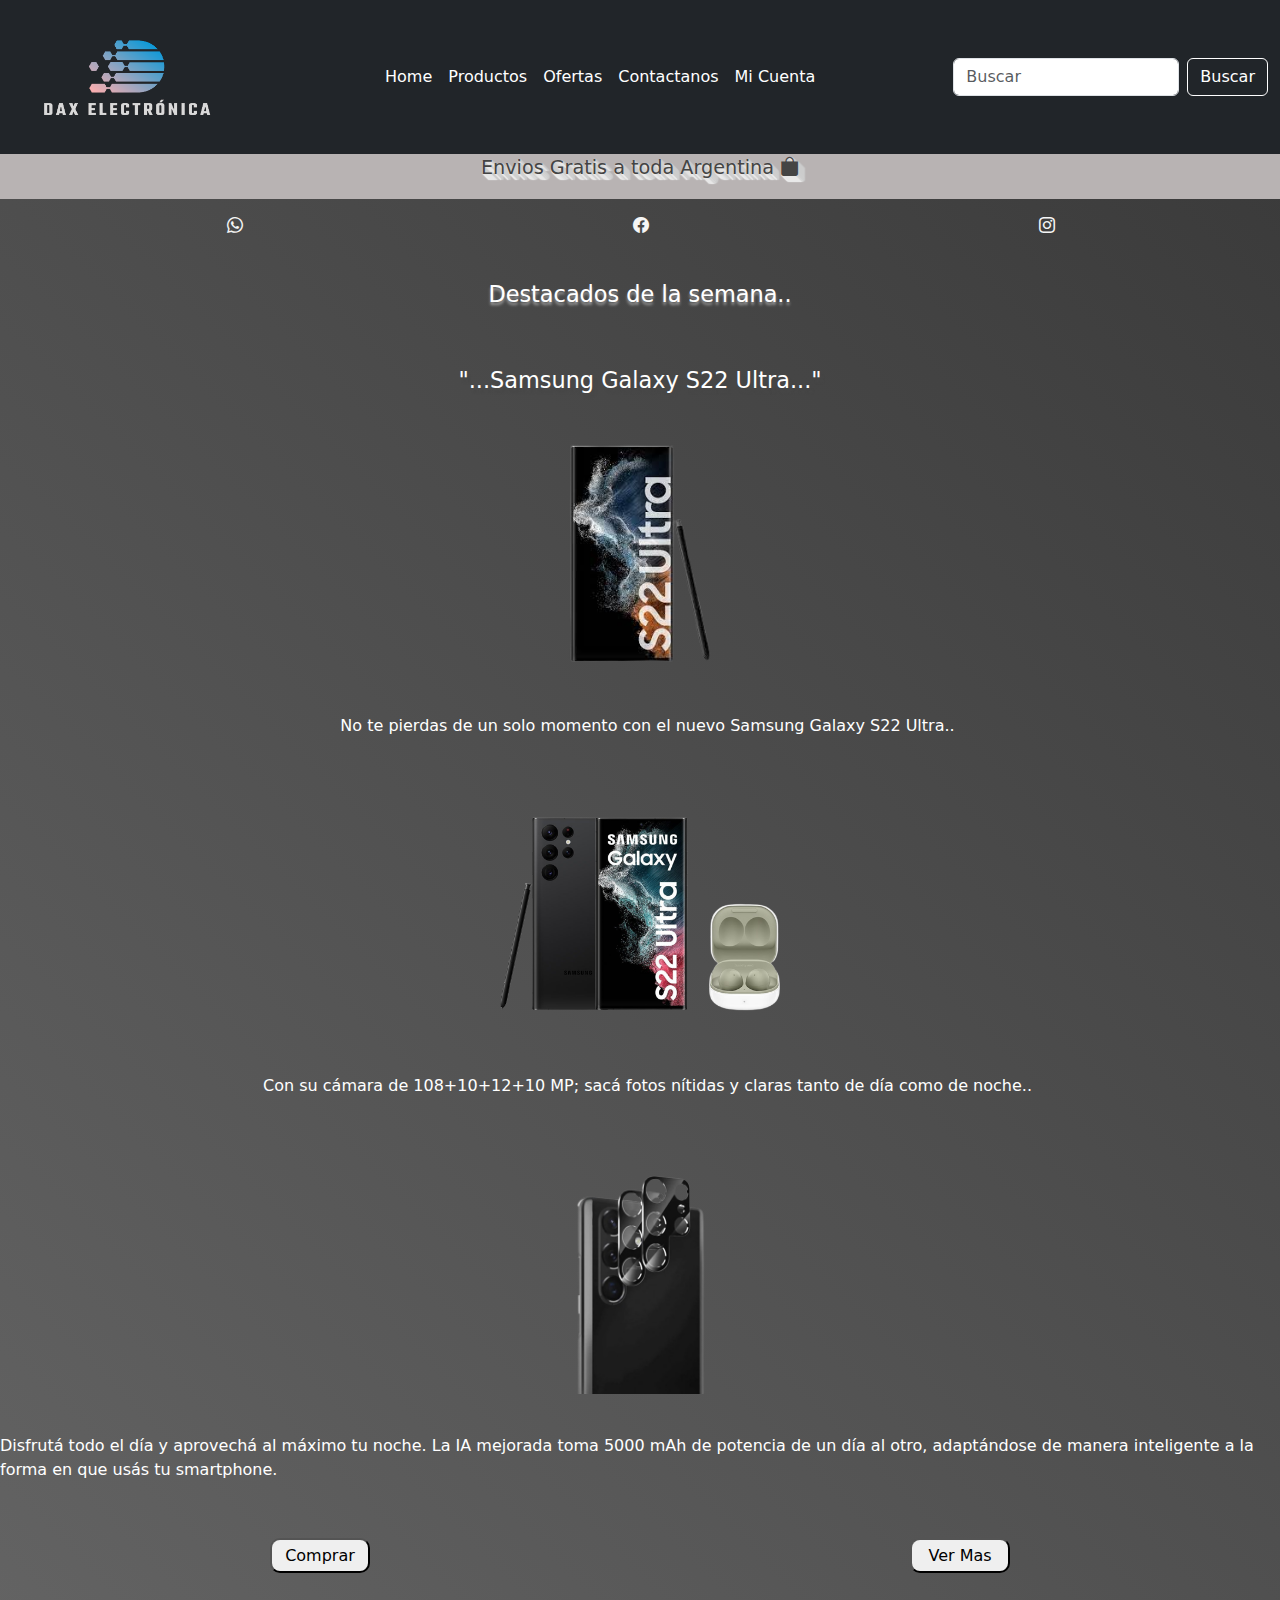
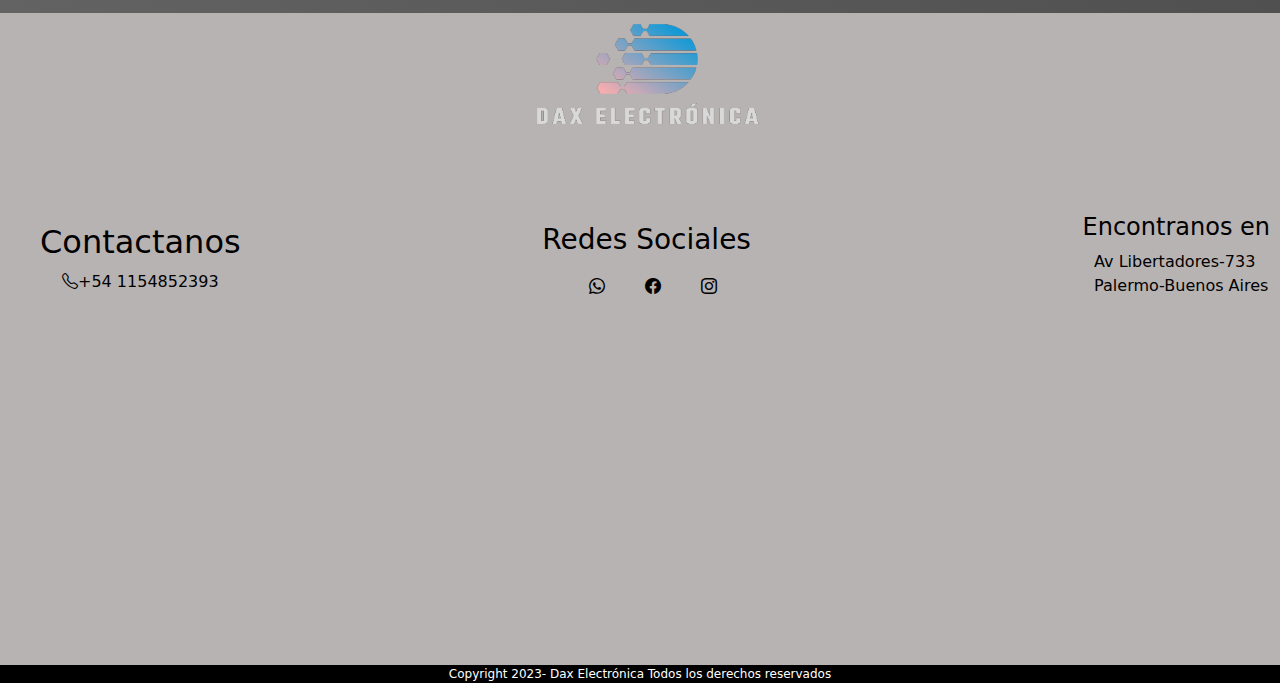
==== commit e58c5c6b: "se agrego tip. nav y efect. en titulos" ====
--- a/index.html
+++ b/index.html
@@ -15,14 +15,10 @@
   <title>Tu Tienda de Electrónicos de confianza | Home</title>
 
   <meta name="description"
-   content="Vendemos los mejores electronicos y somos lider en confianza en venta de celulares, accesorios, laptops,entre otras cosas mas">
-
-
-
+    content="Vendemos los mejores electronicos y somos lider en confianza en venta de celulares, accesorios, laptops,entre otras cosas mas">
 </head>
 
 <body>
-  
 
   <header class="navbar navbar-expand-lg navbar-dark bg-dark">
     <div class="container-fluid">
@@ -32,7 +28,7 @@
         aria-controls="navbarSupportedContent" aria-expanded="false" aria-label="Toggle navigation">
         <span class="navbar-toggler-icon"></span>
       </button>
-      <nav class="collapse navbar-collapse barra" id="navbarSupportedContent">
+      <nav class="collapse navbar-collapse tipografia barra" id="navbarSupportedContent">
         <ul class="navbar-nav m-auto mb-2 mb-lg-0">
           <li class="nav-item">
             <a class="nav-link active" aria-current="page" href="index.html">Home</a>
@@ -52,7 +48,7 @@
         </ul>
         <form class="d-flex" role="search">
           <input class="form-control me-2" type="search" placeholder="Buscar" aria-label="Buscar">
-          <button class="btn btn-outline-success text-white" type="submit">Buscar</button>
+          <button class="btn btn-outline-success boton-busqueda-navbar text-white" type="submit">Buscar</button>
         </form>
       </nav>
     </div>
@@ -68,11 +64,13 @@
 
       <div class="envios">
 
-      <div id="demotext"><p class="envios-txt">Envios Gratis a toda Argentina <i class="bi bi-bag-fill"></i></p></div>
-
-    </div>
-
-      
+        <div id="demotext">
+          <p class="envios-txt">Envios Gratis a toda Argentina <i class="bi bi-bag-fill"></i></p>
+        </div>
+
+      </div>
+
+
 
       <div class="icons-redes">
         <ul class="lista-redes">
@@ -87,11 +85,13 @@
 
       <div class="dest">
 
-        <div><p>Destacados de la semana..</p></div>
-
-      </div>
-
-      
+        <div id="demotext1">
+          <p>Destacados de la semana..</p>
+        </div>
+
+      </div>
+
+
 
       <!-- Img y descripcion de los destacados -->
 
@@ -99,7 +99,7 @@
       <div class="prod-dest">
 
 
-        <h1 class="s22">"...Samsung Galaxy S22 Ultra..."</h1>
+        <h1 class="s22" id="demotext2">"...Samsung Galaxy S22 Ultra..."</h1>
 
         <div class="img-dest">
           <img class="dest1" src="./img/s22ultra2.png" alt="Destacado de la semana, imagen Telefono Samsung S22">
@@ -111,7 +111,8 @@
             <p class="text-dest">Con su cámara de 108+10+12+10 MP; sacá fotos nítidas y claras tanto de día como de
               noche..</p>
           </div>
-          <img class="dest1" src="/img/s22ultra4.png" alt="#">
+
+          <img class="dest1" src="./img/s22ultra4.png" alt="">
           <p class="text-dest">Disfrutá todo el día y aprovechá al máximo tu noche. La IA mejorada toma 5000 mAh de
             potencia de un día al
             otro, adaptándose de manera inteligente a la forma en que usás tu smartphone.</p>
@@ -151,53 +152,53 @@
       <!-- contacto -->
 
       <div class="container-redes1">
-        
-      <div class="contenedor-contactanos">
-
-        <div class="contacto">
-          <h2 class="color-tipografia-fter">Contactanos</h2>
-        </div>
-
-        <div class="phone-icon">
-          <i class="bi bi-telephone"></i>
-          <p class="color-tipografia-fter">+54 1154852393</p>
-        </div>
-      </div>
-    
-
-
-      <!-- Redes Sociales Footer -->
-
-      <div class="redes-1">
-
-        <div class="redes-txt">
-          <h3 class="color-tipografia-fter">Redes Sociales</h3>
-        </div>
-
-        <div>
-          <ul class="redes">
-            <li><a href="https://www.whatsapp.com/" target="blank"><i class="bi bi-whatsapp"></i></a></li>
-            <li><a href="https://www.facebook.com/" target="blank"><i class="bi bi-facebook"></i></a></li>
-            <li><a href="https://www.instagram.com/" target="blank"><i class="bi bi-instagram"></i></a></li>
-          </ul>
-        </div>
-      </div>
-
-
-      <!-- ubicacion -->
-
-      <div class="encontranos">
-        <div class="txt-encontranos">
-          <h4 class="color-tipografia-fter">Encontranos en</h4>
-        </div>
-
-        <div class="direccion">
-          <p class="color-tipografia-fter">Av Libertadores-733 <br>Palermo-Buenos Aires</p>
-        </div>
-
-      </div>
-
-    </div>
+
+        <div class="contenedor-contactanos">
+
+          <div class="contacto">
+            <h2 class="color-tipografia-fter">Contactanos</h2>
+          </div>
+
+          <div class="phone-icon">
+            <i class="bi bi-telephone"></i>
+            <p class="color-tipografia-fter">+54 1154852393</p>
+          </div>
+        </div>
+
+
+
+        <!-- Redes Sociales Footer -->
+
+        <div class="redes-1">
+
+          <div class="redes-txt">
+            <h3 class="color-tipografia-fter">Redes Sociales</h3>
+          </div>
+
+          <div>
+            <ul class="redes">
+              <li><a href="https://www.whatsapp.com/" target="blank"><i class="bi bi-whatsapp"></i></a></li>
+              <li><a href="https://www.facebook.com/" target="blank"><i class="bi bi-facebook"></i></a></li>
+              <li><a href="https://www.instagram.com/" target="blank"><i class="bi bi-instagram"></i></a></li>
+            </ul>
+          </div>
+        </div>
+
+
+        <!-- ubicacion -->
+
+        <div class="encontranos">
+          <div class="txt-encontranos">
+            <h4 class="color-tipografia-fter">Encontranos en</h4>
+          </div>
+
+          <div class="direccion">
+            <p class="color-tipografia-fter">Av Libertadores-733 <br>Palermo-Buenos Aires</p>
+          </div>
+
+        </div>
+
+      </div>
 
       <!-- Iframe Ubicacion mapa -->
 
@@ -222,5 +223,4 @@
   <script src="https://cdn.jsdelivr.net/npm/bootstrap@5.3.0-alpha3/dist/js/bootstrap.bundle.min.js"></script>
 </body>
 
-</html>
-
+</html>--- a/Styles/styles.css
+++ b/Styles/styles.css
@@ -0,0 +1,569 @@
+* {
+  margin: 0;
+  padding: 0;
+  box-sizing: border-box;
+}
+
+#demotext {
+  color: #444444;
+  background: rgb(184, 179, 179);
+  text-shadow: 1px 0px 1px #CCCCCC, 0px 1px 1px #EEEEEE, 2px 1px 1px #CCCCCC, 1px 2px 1px #EEEEEE, 3px 2px 1px #CCCCCC, 2px 3px 1px #EEEEEE, 4px 3px 1px #CCCCCC, 3px 4px 1px #EEEEEE, 5px 4px 1px #CCCCCC, 4px 5px 1px #EEEEEE, 6px 5px 1px #CCCCCC, 5px 6px 1px #EEEEEE, 7px 6px 1px #CCCCCC;
+  color: #444444;
+  background: rgb(184, 179, 179);
+}
+
+body {
+  width: 100%;
+  height: 100vh;
+  color: #fff;
+  background: linear-gradient(45deg, grey, black);
+  background-size: 400% 400%;
+  position: relative;
+  animation: cambiar 10s ease-in-out infinite;
+}
+
+@keyframes cambiar {
+  0% {
+    background-position: 0 50%;
+  }
+  50% {
+    background-position: 100% 50%;
+  }
+  100% {
+    background-position: 0 50%;
+  }
+}
+#demotext1 {
+  color: white;
+  background: #666666;
+  -webkit-background-clip: text;
+  -moz-background-clip: text;
+  background-clip: text;
+  text-shadow: 0px 3px 3px rgba(255, 255, 255, 0.5);
+}
+
+#demotext2 {
+  color: #FFFFFF;
+  text-shadow: 3px 5px 2px #474747;
+  color: #FFFFFF;
+}
+
+.boton-busqueda-navbar {
+  --bs-btn-border-color: white;
+}
+
+.tipografia {
+  font-family: "Franklin Gothic Medium" "Arial Narrow", Arial, sans-serif;
+}
+
+.envios-txt {
+  font-size: 1.1rem;
+}
+
+.lista-redes a {
+  color: whitesmoke;
+}
+
+.footer-bg {
+  background-color: rgb(184, 179, 179);
+}
+
+.color-tipografia-fter {
+  color: black;
+}
+
+.redes li {
+  text-decoration: none;
+  list-style-type: none;
+}
+
+.redes li a {
+  color: black;
+}
+
+.img-prd {
+  display: flex;
+  justify-content: center;
+}
+
+.copy-txt {
+  font-size: 0.75rem;
+  color: white;
+}
+
+.lista-redes-4 li {
+  list-style-type: none;
+  text-decoration: none;
+}
+
+.olv-contr a {
+  color: white;
+}
+
+.logo-i {
+  height: 90px;
+}
+
+@media (min-width: 375px) {
+  .img-footer {
+    height: 120px;
+  }
+  .logo-footer {
+    display: flex;
+    justify-content: center;
+  }
+  .contacto {
+    display: flex;
+    justify-content: center;
+    margin-top: 40px;
+  }
+  .phone-icon {
+    display: flex;
+    justify-content: center;
+    color: black;
+  }
+  .redes-txt {
+    display: flex;
+    justify-content: center;
+    margin-top: 40px;
+  }
+  .redes {
+    display: flex;
+    justify-content: center;
+    margin-top: 10px;
+    gap: 40px;
+    margin-right: 20px;
+  }
+  .direccion {
+    display: flex;
+    justify-content: center;
+    margin-left: 10px;
+  }
+  .txt-encontranos {
+    display: flex;
+    justify-content: center;
+    margin-top: 40px;
+  }
+  .iframe-maps {
+    border-radius: 10px;
+    margin-top: 40px;
+    display: flex;
+    justify-content: center;
+  }
+  .copy {
+    margin-top: 40px;
+    display: flex;
+    justify-content: center;
+    background-color: black;
+  }
+  .footer-5 {
+    margin-top: 30px;
+  }
+}
+.buttons-dest1 {
+  color: black;
+  background-color: grey;
+}
+
+.buttons:hover {
+  color: black;
+  background-color: grey;
+}
+
+.button-login:hover {
+  color: black;
+  background-color: grey;
+}
+
+@media (min-width: 375px) {
+  .form {
+    margin-top: 20px;
+  }
+  .olv-contr {
+    margin-top: 30px;
+    margin-left: 10px;
+  }
+  .formulario-registro2 {
+    margin-top: 40px;
+  }
+}
+@media (min-width: 375px) {
+  .envios {
+    display: flex;
+    justify-content: center;
+    background-color: rgb(184, 179, 179);
+  }
+  .lista-redes {
+    text-decoration: none;
+    list-style-type: none;
+    display: flex;
+    justify-content: space-around;
+    margin-top: 15px;
+    margin-right: 30px;
+  }
+  .dest {
+    display: flex;
+    justify-content: center;
+    margin-top: 40px;
+  }
+  .dest p {
+    font-size: 1.4rem;
+    font-family: "Franklin Gothic Medium" "Arial Narrow", Arial, sans-serif;
+  }
+  .s22 {
+    font-size: 1.4rem;
+    margin-top: 40px;
+    display: flex;
+    justify-content: center;
+  }
+  .img-dest {
+    display: flex;
+    flex-direction: column;
+    align-items: center;
+    margin-top: 40px;
+    gap: 40px;
+  }
+  .dest1 {
+    height: 240px;
+  }
+  .desc-dest {
+    margin-top: 40px;
+  }
+  .texto-dest {
+    font-size: 0.9rem;
+  }
+  .div-text-dest {
+    margin-left: 15px;
+  }
+  .buttons {
+    display: flex;
+    flex-direction: row;
+  }
+  .buttons-dest {
+    margin-top: 40px;
+    margin-bottom: 40px;
+    display: flex;
+    justify-content: space-around;
+  }
+  .buttons-dest button {
+    height: 35px;
+    border-radius: 10px;
+    width: 100px;
+  }
+}
+@media (min-width: 700px) {
+  .container-redes1 {
+    display: flex;
+    justify-content: space-between;
+    margin: 10px;
+  }
+}
+@media (min-width: 1023px) {
+  .envios-txt {
+    font-size: 1.2rem;
+  }
+  .contenedor-contactanos {
+    display: inline-block;
+    justify-content: start;
+    margin-top: 40px;
+    margin-left: 30px;
+  }
+  .redes-1 {
+    display: block;
+    float: right;
+    margin-top: 40px;
+    margin-right: 30px;
+  }
+  .iframe-map {
+    width: 85%;
+    margin: 10px;
+  }
+}
+@media (min-width: 375px) {
+  .contacto-txt {
+    display: flex;
+    flex-direction: column;
+    align-items: center;
+    margin-top: 40px;
+  }
+  .container-redes {
+    display: grid;
+    grid-template-columns: 1fr;
+    justify-items: center;
+  }
+  .contactate-txt {
+    font-size: 1.4rem;
+    font-family: "Franklin Gothic Medium" "Arial Narrow", Arial, sans-serif;
+  }
+  .redes-4 {
+    margin-top: 40px;
+  }
+  .lista-redes-4 {
+    display: flex;
+    justify-content: space-between;
+    margin-right: 25px;
+    margin-top: 20px;
+  }
+  .nro-cont {
+    margin-left: 5px;
+  }
+  .div-telefono {
+    margin-top: 40px;
+  }
+  .div-direccion {
+    margin-top: 40px;
+  }
+  .direccion-sucursal {
+    display: flex;
+    flex-direction: column;
+    align-items: center;
+  }
+  .div-iframe {
+    display: flex;
+    flex-direction: column;
+    align-items: center;
+  }
+  .map-ifr {
+    width: 85%;
+    margin: 15px;
+    height: 220px;
+  }
+  .logo-contacto {
+    height: 90px;
+  }
+  .cont-logo {
+    display: flex;
+    justify-content: center;
+    background-color: rgb(184, 179, 179);
+    width: 100%;
+    margin-top: 90px;
+  }
+}
+@media (min-width: 700px) {
+  .container-redes {
+    display: flex;
+    flex-direction: row;
+    flex-wrap: wrap;
+    justify-content: space-around;
+    gap: 20px;
+  }
+  .contactate-txt {
+    font-size: 1.6rem;
+  }
+  .txt-contacto {
+    font-size: 1.5rem;
+  }
+}
+@media (min-width: 1023px) {
+  .container-redes {
+    display: grid;
+    flex-direction: row;
+    grid-template-columns: repeat(3, 1fr);
+    justify-items: center;
+  }
+  .txt-contacto {
+    font-size: 1.6rem;
+  }
+  .logo-contacto {
+    height: 150px;
+  }
+  .contactate-txt {
+    font-size: 1.6rem;
+    margin-bottom: 60px;
+  }
+}
+@media (min-width: 375px) {
+  .formulario5 {
+    display: flex;
+    flex-direction: column;
+    align-items: center;
+  }
+  .login-5 {
+    gap: 20px;
+    margin-top: 25px;
+  }
+  .iniciar-sesion-registrarse {
+    font-size: 1.3rem;
+    font-family: "Franklin Gothic Medium" "Arial Narrow", Arial, sans-serif;
+  }
+  .mi-cuenta {
+    display: flex;
+    justify-content: center;
+    margin-top: 40px;
+    margin-bottom: 40px;
+  }
+  .titulo {
+    font-size: 1.2rem;
+  }
+  .form {
+    margin-top: 20px;
+  }
+  .olv-contr {
+    margin-top: 30px;
+    margin-left: 10px;
+  }
+  .button-login {
+    margin-top: 30px;
+    width: 120px;
+    border-radius: 15px;
+    height: 35px;
+    margin-bottom: 20px;
+  }
+}
+@media (min-width: 700px) {
+  .contenedor5 {
+    display: flex;
+    flex-wrap: wrap;
+    flex-direction: row;
+    justify-content: space-around;
+  }
+  .iniciar-sesion-registrarse {
+    font-size: 1.5rem;
+  }
+  .formulario-registro {
+    height: 413, 3px;
+    width: 100%;
+    margin-bottom: 20px;
+  }
+  .formulario-registro2 {
+    width: 100%;
+    margin: 0;
+  }
+}
+@media (min-width: 1023px) {
+  .contenedor5 {
+    display: grid;
+    grid-template-columns: repeat(2, 1fr);
+    justify-items: center;
+    width: 100%;
+    gap: 20px;
+  }
+  .iniciar-sesion-registrarse {
+    font-size: 1.7rem;
+  }
+  .formulario-registro {
+    height: 413, 3px;
+    width: 100%;
+  }
+  .formulario-registro2 {
+    width: 100%;
+    margin: 0;
+  }
+}
+@media (min-width: 375px) {
+  .contenedor-ofertas {
+    display: flex;
+    flex-direction: column;
+    align-items: center;
+    gap: 20px;
+    margin-top: 20px;
+    margin-bottom: 25px;
+  }
+  .ofertas-txt {
+    display: flex;
+    justify-content: center;
+    margin-top: 40px;
+    margin-bottom: 40px;
+  }
+  .ofertas-txt .ofertas {
+    font-size: 1.3rem;
+    font-family: "Franklin Gothic Medium" "Arial Narrow", Arial, sans-serif;
+    margin-bottom: 30px;
+  }
+}
+@media (min-width: 700px) {
+  .contenedor-ofertas {
+    display: flex;
+    flex-direction: row;
+    flex-wrap: wrap;
+    justify-content: space-around;
+  }
+}
+@media (min-width: 1023px) {
+  .contenedor-ofertas {
+    display: flex;
+    flex-direction: row;
+    flex-wrap: wrap;
+    justify-content: space-around;
+    gap: 40px;
+  }
+}
+@media (min-width: 375px) {
+  .logo-p {
+    height: 90px;
+  }
+  .productos {
+    display: flex;
+    justify-content: center;
+    margin-top: 40px;
+  }
+  .producto-1 {
+    border: solid white 1.5px;
+    width: 250px;
+  }
+  .productos-txt {
+    font-size: 2rem;
+    font-family: "Franklin Gothic Medium" "Arial Narrow", Arial, sans-serif;
+  }
+  .titulo-1 {
+    display: flex;
+    justify-content: center;
+    font-size: 1.1rem;
+  }
+  .img-1 {
+    height: 150px;
+  }
+  .desc-text-1 {
+    font-size: 0.9rem;
+    margin: 5px;
+  }
+  .precio {
+    display: flex;
+    justify-content: center;
+    margin-bottom: 25px;
+  }
+  .btns {
+    display: flex;
+    justify-content: space-around;
+    margin-bottom: 20px;
+  }
+  .buttons {
+    border-radius: 10px;
+    height: 35px;
+  }
+  .buttons p {
+    font-size: 0.9rem;
+    margin-left: 2px;
+  }
+  .contenedor-productos {
+    display: flex;
+    flex-direction: column;
+    align-items: center;
+    gap: 25px;
+    margin-top: 40px;
+    margin-bottom: 40px;
+  }
+}
+@media (min-width: 700px) {
+  .contenedor-productos {
+    display: flex;
+    flex-wrap: wrap;
+    flex-direction: row;
+    justify-content: space-evenly;
+    gap: 20px;
+  }
+}
+@media (min-width: 1023px) {
+  .contenedor-productos {
+    display: flex;
+    justify-content: space-around;
+    flex-direction: row;
+    flex-wrap: wrap;
+    gap: 30px;
+  }
+  .encontranos {
+    margin-top: 30px;
+  }
+}
+
+/*# sourceMappingURL=styles.css.map */
